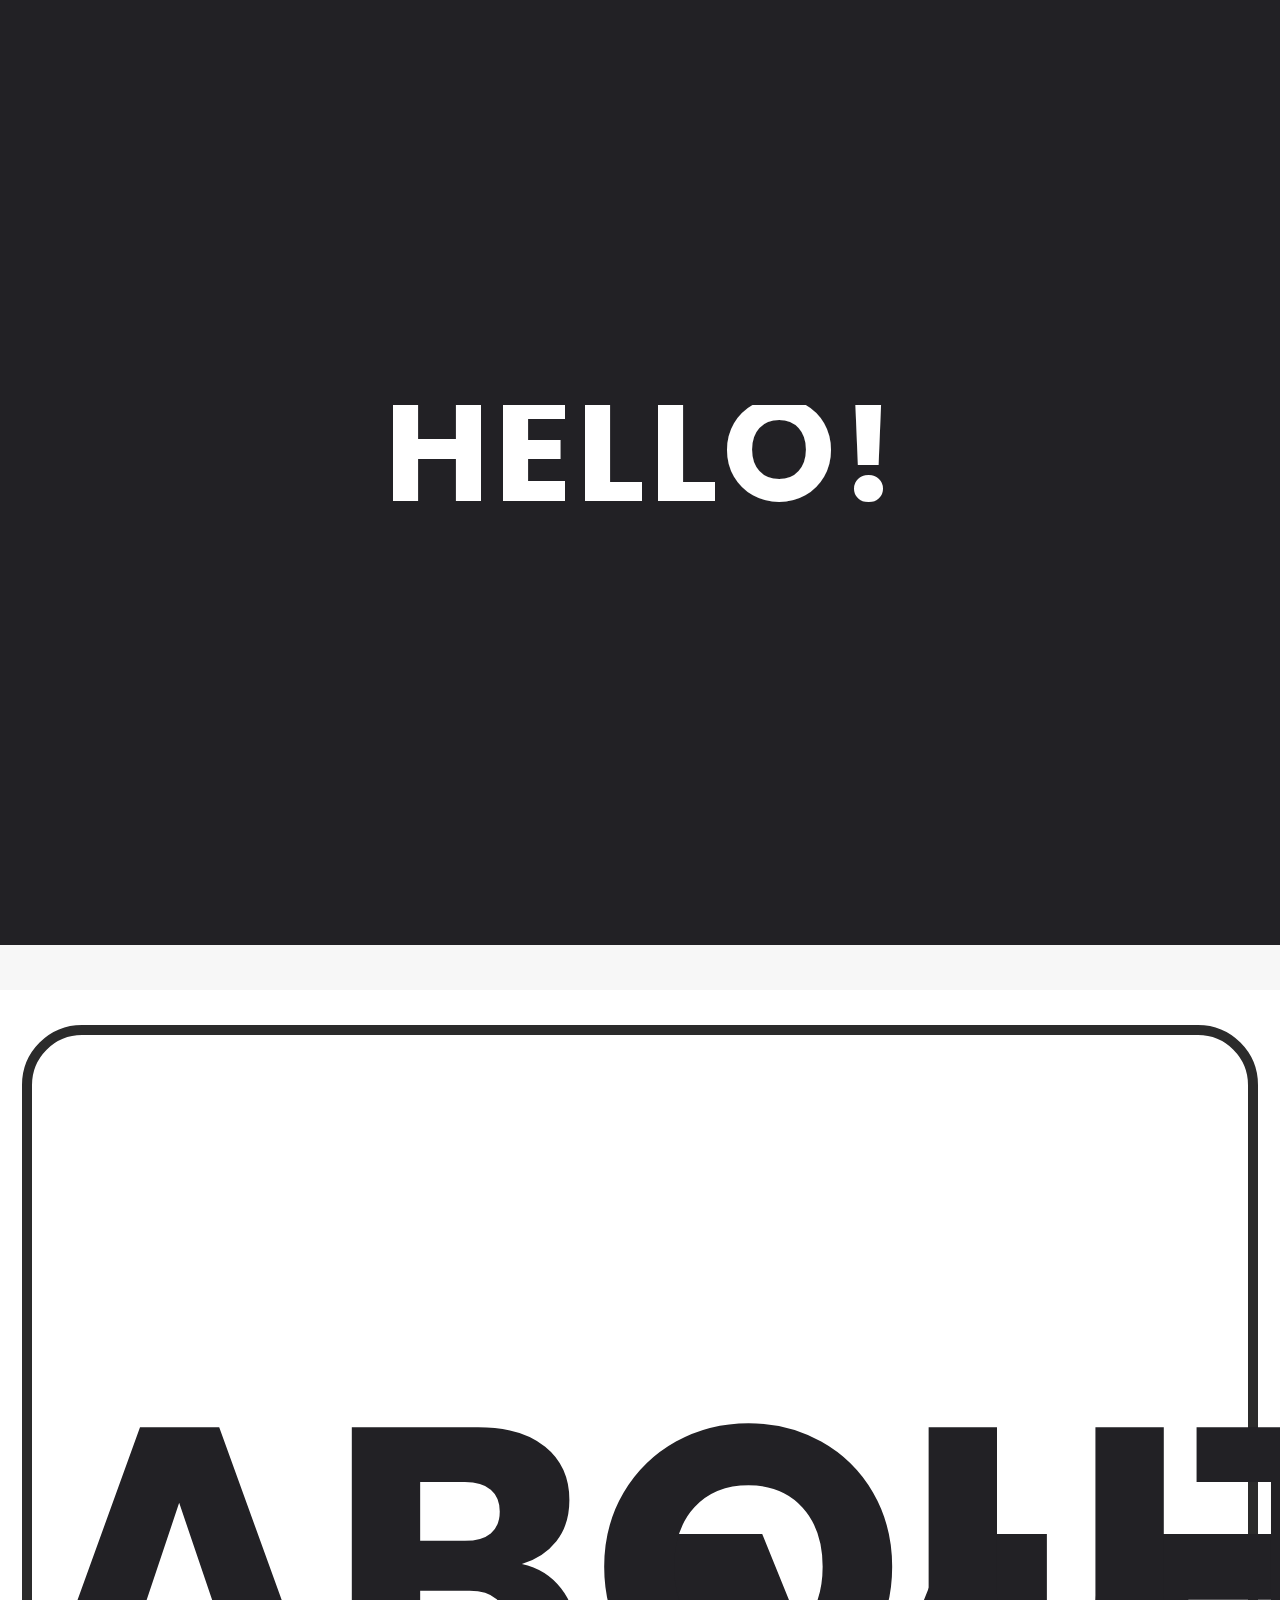
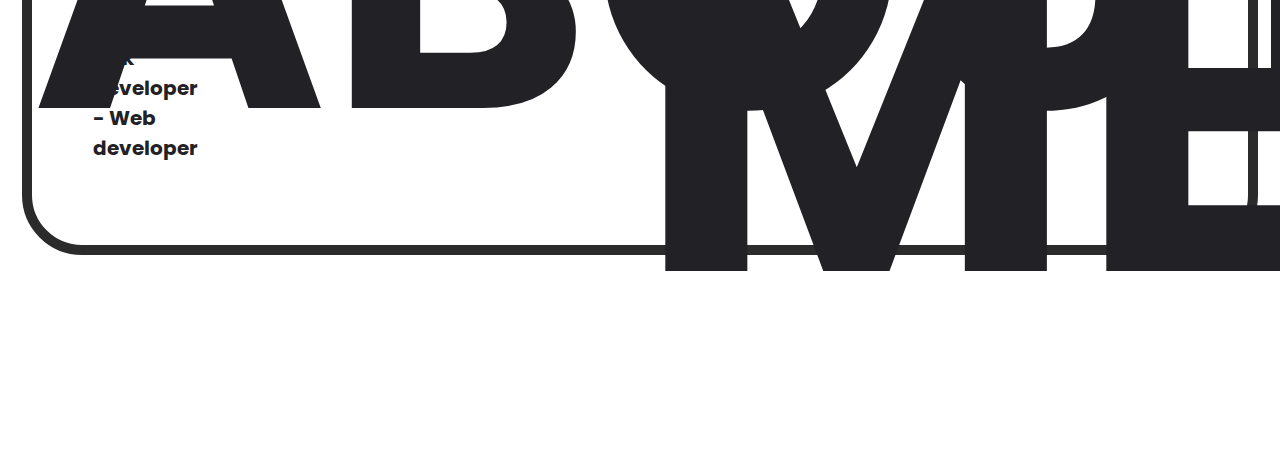
==== index.html @ ba7d2cf2 "commit-3" ====
<!DOCTYPE html>
<html lang="en">

<head>
    <meta charset="UTF-8">
    <meta http-equiv="X-UA-Compatible" content="IE=edge">
    <meta name="viewport" content="width=device-width, initial-scale=1.0">
    <title>home page</title>
    <link rel="preconnect" href="https://fonts.googleapis.com">
    <link rel="preconnect" href="https://fonts.gstatic.com" crossorigin>
    <link
        href="https://fonts.googleapis.com/css2?family=Montserrat:wght@600&family=Poppins:wght@300;400;600;700;800&display=swap"
        rel="stylesheet">
    <link rel="stylesheet" href="/disc/css/style.css">
</head>

<body class="body1">
    <div class="container" id="home">
        <div class="decoration">
            <h1>Hello Hello Hello Hello Hello Hello</h1>

        </div>
        <div class="decdown">
            <h1>Hello Hello Hello Hello Hello Hello</h1>

        </div>
        <div class="op">
            <div class="barrier1">

            </div>
            <div class="barrier2">

            </div>
            <div class="border">
                <span class="letter1">H</span>
                <span class="letter2">E</span>
                <span class="letter3">L</span>
                <span class="letter4">L</span>
                <span class="letter5">O</span>
                <span class="letter6">!</span>
            </div>


        </div>
        <div class="navbar">
            <div class="navbar-brand">
                <h1>
                    TAFT
                </h1>

            </div>
            <div class="navbar-item">
                <div class="menu">
                    <ul>
                        <li><a href="#first">Home</a> </li>
                        <li><a href="#second">About</a> </li>
                        <li><a href="#">Project</a> </li>
                        <li><a href="#">Blog</a> </li>

                        <button class="btn">Contact</button>
                    </ul>
                </div>

            </div>
        </div>
        <div class="hero" id="first">
            <div class="area-title">
                <div class="title">
                    <h1>Andy Taft</h1>
                    <p>Lorem ipsum dolor sit amet consectetur adipisicing elit. <br> saepe mollitia molestias ab ipsum
                        exercitationem rerum, <br>perferendis minima consequuntur laborum.</p>
                    <div class="buttons">
                        <button> <a href="#">Explore</a> </button>
                    </div>


                </div>

            </div>
            <div class="area-image">
                <div class="image-brand">
                    <img src="/asset/img/photo.jpeg" alt="">
                </div>
            </div>
        </div>
    </div>


    <script type="module" src="/disc/js/script.js"></script>
</body>
<div class="second-slide" id="second">

    <div class="display">
        
            
                <button class="hover">
                    <a href="about.html"><h5 style="font-size: 20px; margin-left: 10%;">more?</h5></a>
                    
                </button>
                
            
        

        <div class="con-about">
            <h1 class="about"> ABOUT</h1>
            <h5 style="font-size: 20px; font-weight: bold;">!@#$%^&*</h5>
        </div>
        <div class="con-me">
            <h4 style="font-size: 20px; font-weight: bold;">Apk developer - Web developer</h4>
            <h1 class="me">ME</h1>
        </div>



    </div>


</div>

</html>
---- disc/css/style.css ----
* {
    margin: 0%;
    font-family: 'Poppins';
   
    
}
body {
    overflow-x: hidden;
    max-width: 100vw;
    max-height: 100vh;
    overflow-y: hidden;
}
body.active{
   overflow-y: scroll;
   scroll-behavior: smooth;
}

/* utility class */


.op {
    width: 100%;
    height: 100%;
    background-color: rgb(34, 33, 37);
    position: absolute;
    display: flex;
    justify-content: center;
    align-items: center;
    z-index: 2;
    flex-direction: column;
    
    animation: gone 2s ease-in-out 1.9s  ;
    animation-iteration-count: 1;
    
    animation-fill-mode: both;

}
.op.non-active {
    opacity: 0%;
    
    transition: all 0;
    -webkit-transition: all 0;
    -moz-transition: all 0;
    -ms-transition: all 0;
    -o-transition: all 0;
    scale: 0;
}
.op .border h1{
    color: white;
    font-size: 300px;
}
.border {
    
    animation-fill-mode: both;
}
.letter1 {
    animation: wave 2.5s  ease-in-out;
    animation-delay: 0.2s;
    transform-origin: bottom center;
    display: inline-block;
    font-size: 9em;
    color: white;
    font-weight: 700;
    animation-fill-mode: both;
  }
  .letter2 {
    animation: wave 2.5s  ease-in-out;
    animation-delay: 0.3s;
    transform-origin: bottom center;
    display: inline-block;
    font-size: 9em;   
     color: white;
     font-weight: 700;
    animation-fill-mode: both;


  }
  .letter3 {
    animation: wave 2.5s  ease-in-out;
    animation-delay: 0.4s;
    transform-origin: b0ttom center;
    display: inline-block;
    font-size: 9em;
    color: white;
    font-weight: 700;
    animation-fill-mode: both;
    
  }
  .letter4 {
    animation: wave 2.5s  ease-in-out;
    animation-delay: 0.5s;
    transform-origin: bottom center;
    display: inline-block;
    font-size: 9em;    
    color: white;
    font-weight: 700;
    animation-fill-mode: both;


  }
  .letter5 {
    animation: wave 2.5s  ease-in-out;
    animation-delay: 0.6s;
    transform-origin: bottom center;
    display: inline-block;
    font-size: 9em;
    color: white;
    font-weight: 700;
    animation-fill-mode: both;


  }
  .letter6 {
    animation:   wave 2.5s  ease-in-out;
    animation-delay: 0.7s;
    transform-origin: bottom center;
    display: inline-block;
    font-size: 9em;
    color: white;
    font-weight: 700;
    animation-fill-mode: both;


  }
  .barrier1 {
      width: 100%;
      height: 50%;
      background-color: rgb(34, 33, 37);
      position: absolute;
      bottom: 55%;
      z-index: 2;
      
  }
  .barrier2 {
    width: 100%;
    height: 45%;
    background-color: rgb(34, 33, 37);
    position: absolute;
    top: 60%;
    z-index: 2;
    

}
.barrier1.gone{
    scale: 0;
}
.barrier2.gone{
    scale: 0;
}

@keyframes wave {
      
    0% {
      transform: translateY(200%) ;
    }
    25% {
      transform: translateY(20%) ;

    }
    
    85%{
        transform: translateY(-55%);
        
    }
    100%{
        transform: translateY(-90%);
    }
  }

  @keyframes up {
    0% {
        transform: translateY(200%);
    }
    25% {
      transform: translateY(20%);
  }
  50% {
      transform: translateY(-3%);
  }
  100% {
      transform: translateY(-200%);
  }
}
@keyframes ups {
    0% {
        transform: translateY(140%);
    }
  70% {
      transform: translateY(15%);
  }
  100% {
      transform: translateY(0%);
  }
}
@keyframes gone {
     0%{
         transform: translateY(0%);
     }
     45%{
         transform: scale(1);
         transform: translateY(-100%);
     }
     90%{
         transform: scale(1);
     }
     100%{
        transform: translateY(-140%);
     }
    
     

     
}
@keyframes decor{
    0% {
         transform: translateX(-150%);
    }
    100% {
        transform: translateX(100%);
   }
}

@keyframes decordown{
    0% {
         transform: translateX(150%);
    }
    100% {
        transform: translateX(-100%);
   }
}
@keyframes barrier{
    100%{
        transform: scale(0.01);
    }
}
@keyframes about{
  0%{
      transform: translateY(50%);
  }
  100% {
      transform: translateY(-10%);
  }
}

@keyframes me{
    0%{
        transform: translateY(250%);
    }
    100% {
        transform: translateY(-10%);
    }
  }

.navbar {
    width: 100vw;
    height: 10vh;
    transition: all 0.5s ease;
    -webkit-transition: all 0.5s ease;
    -moz-transition: all 0.5s ease;
    -ms-transition: all 0.5s ease;
    -o-transition: all 0.5s ease;
    display: flex;
    flex-direction: row;
    z-index: 1;
    
}

.navbar.scrolling-active {
    background-color: black;
    padding: 30px 0 30px 0;
    
}
.menu.scrolling-active li {
 color: white;
}
.navbar-brand {
    width: 30%;
    height: 100%;
    
    display: flex;
    justify-content: center;
    align-items: center;
}
.navbar-item{
    width: 70%;
    height: 100%;
    display: flex;
    justify-content: end;
    align-items: center;
    
}
/* ul adalah unordered list yaitu sebuah list yang hanya memakai . - dan lainnya 
sedangnkan OL adalah ordered list dimana memakai nomor untuk membuat list nya */
 ul {
    display: flex;
    flex-direction: row;
    list-style-type: none;
    
}
li{
   margin-right: 2vw;
    width: 6vw;
    height: 4.5vh;
    display:flex;
    justify-content: center;
    align-items: center;
}
li a{
    text-decoration: none;
    color: black;
}
li:hover a {
    text-decoration: underline;
}
/* HERO-1 */
.hero{
    width: 100vw;
    height: 100vh;
    background-color: rgb(247, 247, 247);
    justify-content: space-around;
    display: flex;
    flex-direction: row;
    scroll-behavior: smooth;
    
}
.area-title{
    width: 50vw;
    height: 90vh;
    display:flex;
    justify-content: center;
    align-items: center;
    animation: ups 2s ease-in-out;
    animation-delay: 1.5s;
    z-index: 1;

}
.area-image{
    width: 50vw;
    height: 90vh;
    align-items: center;
    display: flex;
    animation: ups 2s ease-in-out;
    animation-delay: 1.5s;
    z-index: 1;
    

    
}
.hover{
    z-index: -1;
    background-color: white;
    width: 6%;
    height: 10%;
   
    border: rgb(172, 172, 172) 2px solid;
    border-radius: 70%;
    position: absolute;
}


.display:hover .hover {
    z-index: 10;
    opacity: 1;
   background-color:white;
   width: 6%;
   height: 10%;
   border: rgb(34, 33, 37) 2px solid;
   border-radius: 100%;
  
   text-align: center;
   justify-content: center;
   display: flex;
   align-items: center;
   
    animation: glow 3s infinite;
    position: absolute;
    transition: all 0.4s ease;
    content: '';
    
    
}
.display:hover .hover h5{
    text-decoration: none;
    color: rgb(34, 33, 37);
    z-index: 11;
}
@keyframes glow {
    0%,100%{
        box-shadow: 
        0 0 10px rgb(241, 241, 241,0.8),
        0 0 20px rgb(241, 241, 241, 0.6),
        0 0 40px rgb(241, 241, 241, 0.2);
    }

    50%{
        box-shadow: 
        0 0 30px rgb(241, 241, 241,0.8),
        0 0 60px rgb(241, 241, 241, 0.6),
        0 0 80px rgb(241, 241, 241, 0.2);
    }
}


.title{
    color: black;
     z-index: 1;
     font-size: 1.5rem;
    
}
.p{
    color: rgb(32, 32, 32);
    font: 600;
    z-index: 1;
}
.buttons{
margin-top: 15%;
}
button {
    background-color: white;
    padding: 15px 25px 15px 15px;
    text-align: center;
    justify-content: center;
    display: flex;
    transition: all 0.3s ease-in;
    -webkit-transition: all 0.3s ease-in;
    -moz-transition: all 0.3s ease-in;
    -ms-transition:all 0.3s ease-in;
    -o-transition: all 0.3s ease-in;
    font-family: "Poppins";
   font-weight: 600;
   border: rgb(34, 33, 37) 2px solid;
}
.decoration{
    position: absolute;
    z-index: 0;
    width: 200vw;
    height: 20vh;
    top: 20%;
    
    position: absolute;
    display: flex;
    flex-direction: row;
    left: 100%;
    z-index: 0;
    animation: decor 20s infinite alternate ease-in-out both;
    
    
}
.decoration h1{
    color: rgb(34, 33, 37);
    opacity: 0.6;
    font-size: 200px;

}
.decdown{
    display: flex;
    flex-direction: row;
    top: 45%;
    width: 200vw;
    height: 20vh;
    position: absolute;
    z-index: 0;
    animation: decordown 20s infinite alternate ease-in-out both;
    right: 100%;
}
.decdown h1 {
    color: white;
    opacity: 0.6;
    text-shadow: 
    5px 5px 0 rgb(34, 33, 37),
    -5px 5px 0 rgb(34, 33, 37),
    -5px -5px 0 rgb(34, 33, 37),
    5px -5px 0 rgb(34, 33, 37);
    
    font-size: 200px;
   
}
button a {
     color: black;
     text-decoration: none;
}
.btn {
    border-radius: 30px;
    background-color: white;
    padding: 15px 25px 15px 15px;
 margin-right: 10%;
 text-align: center;
 justify-content: center;
 display: flex;
}
button:hover{
    padding: 15px 25px 15px 15px;
    border-radius: 22px;
    scale: 1.2;
    transition: all 0.3s ease-in;
    -webkit-transition: all 0.3s ease-in;
    -moz-transition: all 0.3s ease-in;
    -ms-transition:all 0.3s ease-in;
    -o-transition: all 0.3s ease-in;
    
}
.image-brand {
    width: 100%;
    height: 60%;
    justify-content: center;
    display: flex;
    align-items: center;
}
.image-brand img {
    width: 20%;
    height: 20%;
    border-radius: 15px;
    scale: 3;
    border: black 2px solid;
    z-index: 0;
}
/* hero-2 */

.second-slide{
    z-index: 0;
    width: 100vw;
    background-color: white;
    height: 100vh;
    justify-content: space-around;
    display: flex;
    flex-direction: column;
    align-items: center;
    
    z-index: 2;
}
.display{
    width: 95%;
    height: 90%;
    background-color: white;
    border-radius: 60px;
    display: flex;
    flex-direction: column;
    align-items: center;
    border: rgb(43, 43, 43) 10px solid;
}
.con-about{
  
  width: 100%;
  height: 50%;
  display: flex;
  align-items: center;
  flex-direction: row;
  

}
.con-about h1{
  margin-right: 10%;
  margin-top: 5%;
  transform: translateY(50%);
  font-size: 25rem;
  color: rgb(34, 33, 37);

}
.con-about.active h1{
    animation: about 0.7s ease-in-out  1 both;
  
}
.con-about h5{
    color: white;
    margin-right: 70%;
    font-size: 20px;
    color: rgb(34, 33, 37);
}
.con-about.active h5{
    animation: me 3s ease-in-out  1 both;

}

.con-me{
    
    width:100%;
    height: 50%;
    row-gap: 62%;
    display: flex;
  align-items: center;
  flex-direction: row;
   margin-top: 5%;
   
  }
  .con-me h1{
      margin-left: 36%;
      font-size: 30rem;
      color: rgb(34, 33, 37);
      
      
  }
  .con-me.active h1{
    animation: about 0.7s ease-in-out  1 both;
    

    
}
  .con-me h4{
      color: white;
      margin-left: 5%;
      color: rgb(34, 33, 37);
  }
  .con-me.active h4{
    animation: me 3s ease-in-out  1 both;
    
}

.about{
    color: white;
    font-size: 180px;
}

.me{
    color: white;
    font-size: 200px;
}
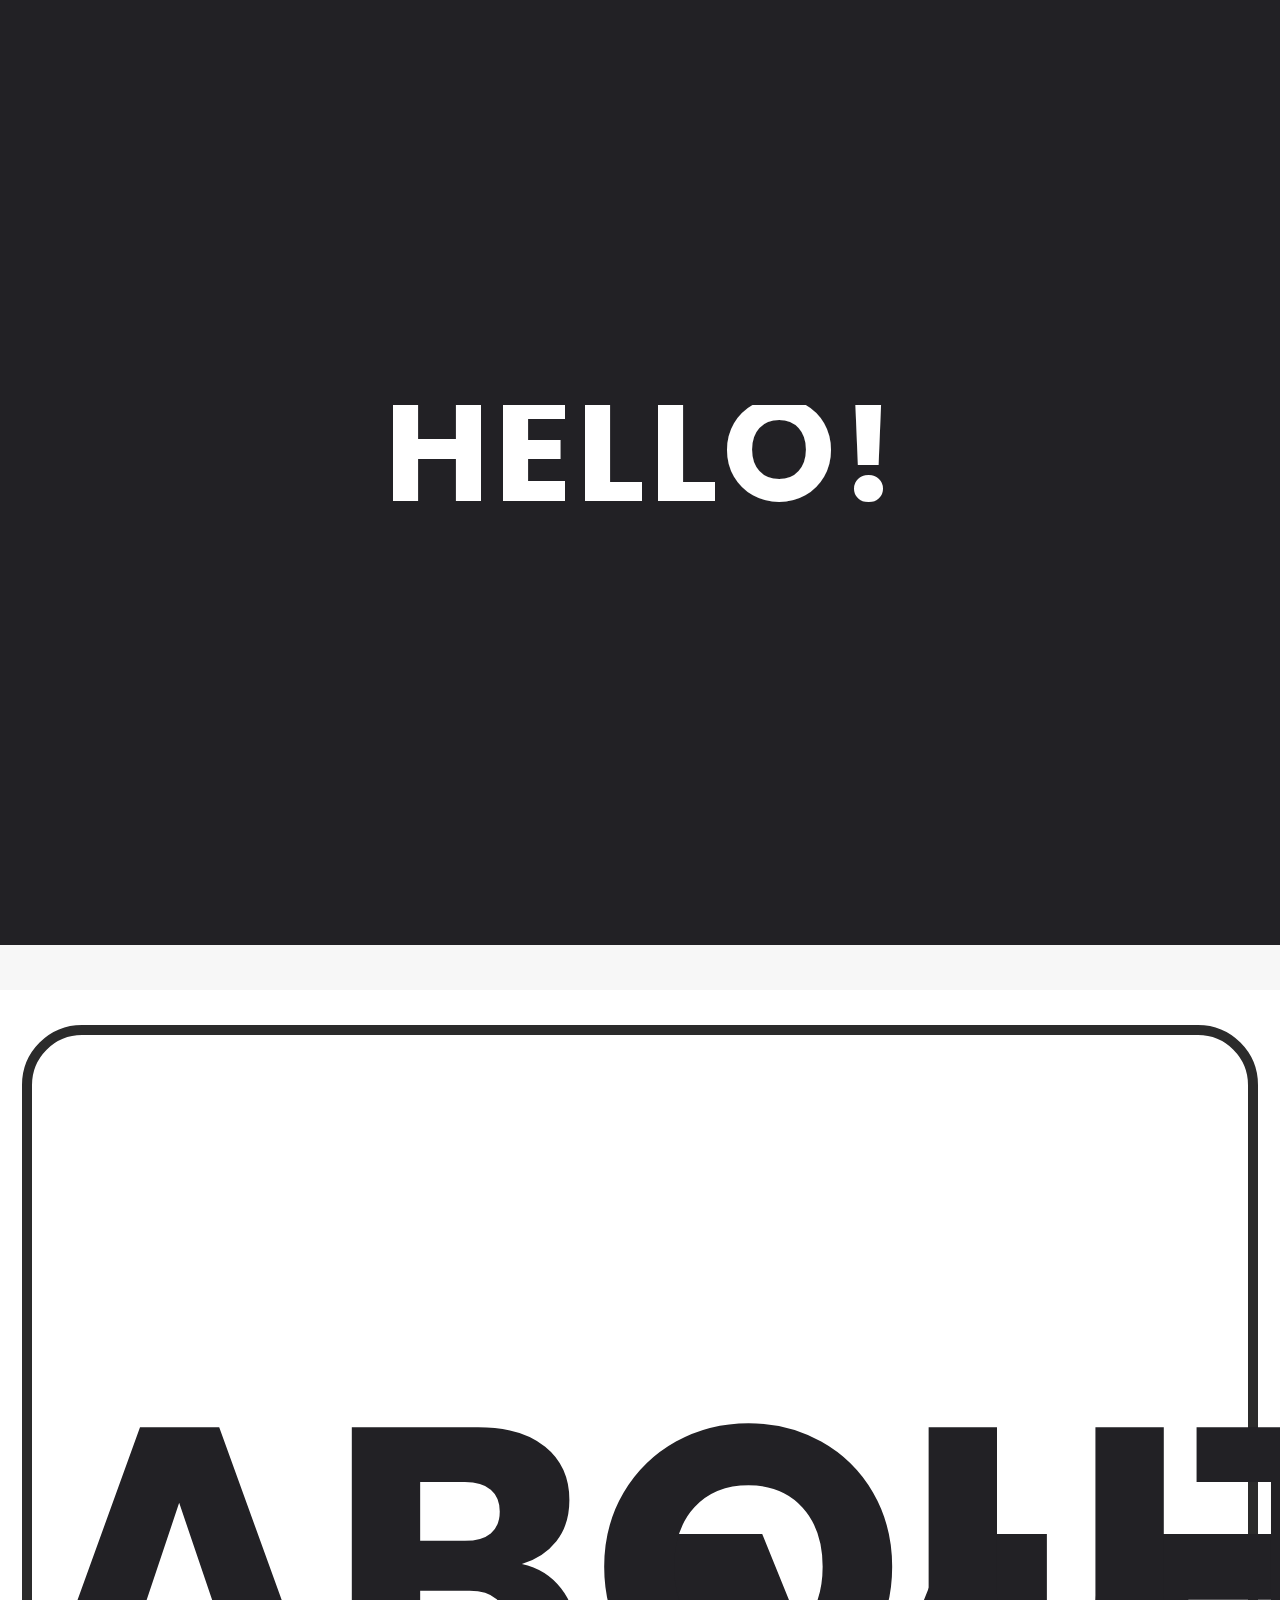
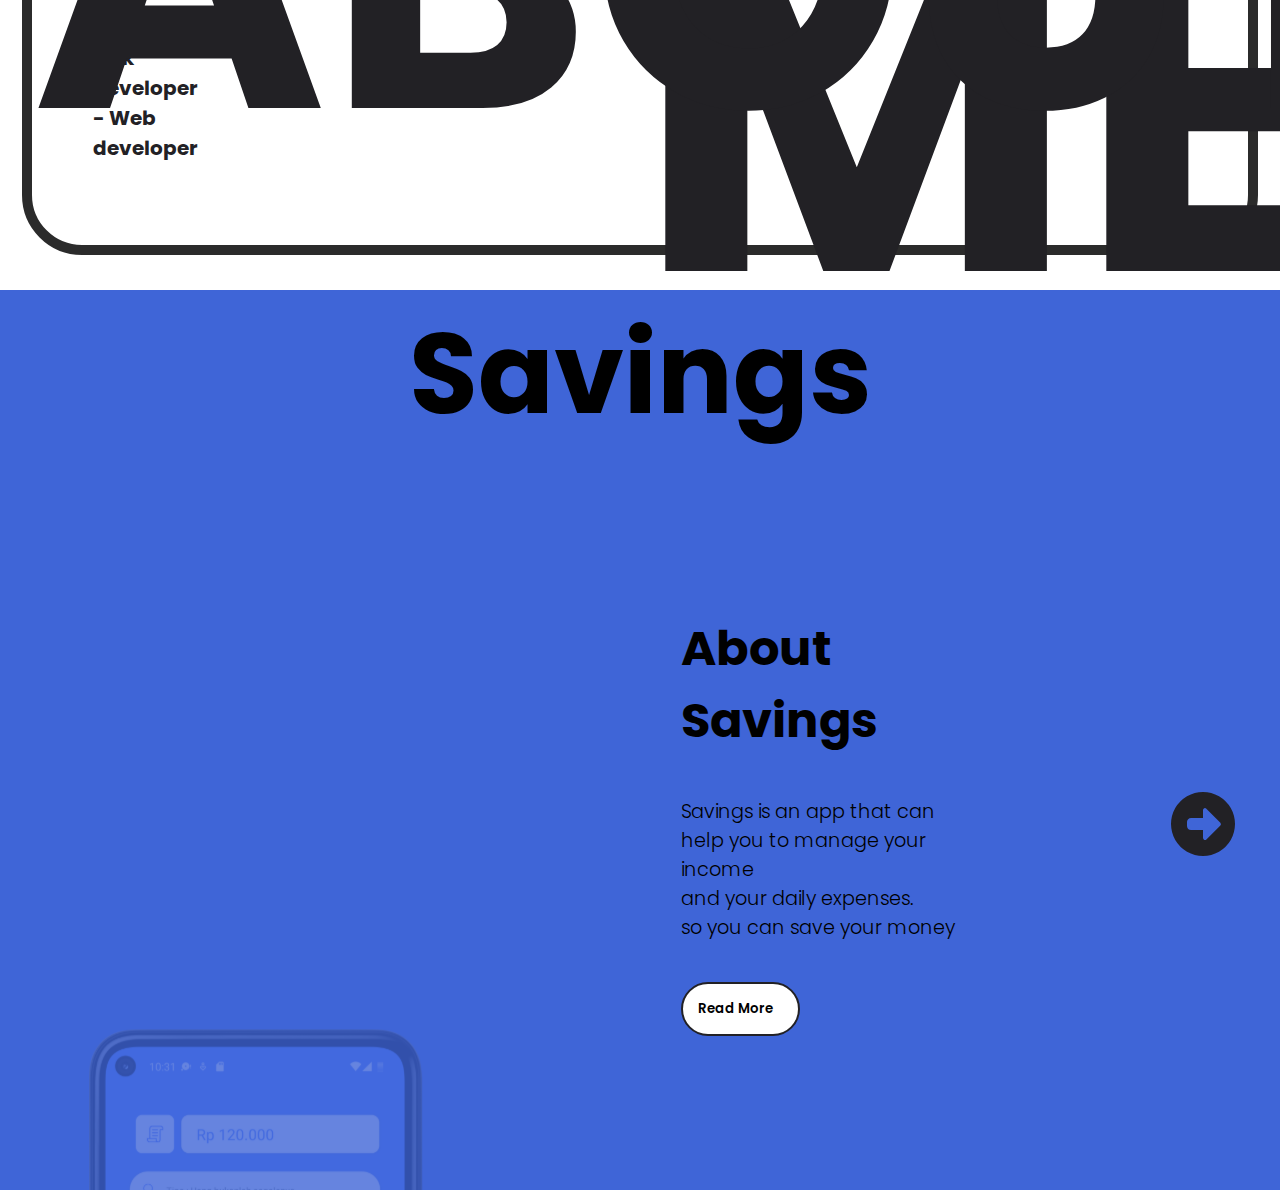
==== commit 3bfa655f: "commit-4" ====
--- a/index.html
+++ b/index.html
@@ -11,6 +11,8 @@
     <link
         href="https://fonts.googleapis.com/css2?family=Montserrat:wght@600&family=Poppins:wght@300;400;600;700;800&display=swap"
         rel="stylesheet">
+    <link rel="stylesheet" href="https://cdnjs.cloudflare.com/ajax/libs/font-awesome/6.2.0/css/all.css">
+
     <link rel="stylesheet" href="/disc/css/style.css">
 </head>
 
@@ -87,34 +89,76 @@
 
 
     <script type="module" src="/disc/js/script.js"></script>
-</body>
-<div class="second-slide" id="second">
 
-    <div class="display">
-        
-            
-                <button class="hover">
-                    <a href="about.html"><h5 style="font-size: 20px; margin-left: 10%;">more?</h5></a>
-                    
-                </button>
-                
-            
-        
+    <div class="second-slide" id="second">
 
-        <div class="con-about">
-            <h1 class="about"> ABOUT</h1>
-            <h5 style="font-size: 20px; font-weight: bold;">!@#$%^&*</h5>
+        <div class="display">
+
+
+            <button class="hover">
+                <a href="about.html">
+                    <h5 style="font-size: 20px; margin-left: 10%;">more?</h5>
+                </a>
+
+            </button>
+
+
+
+
+            <div class="con-about">
+                <h1 class="about"> ABOUT</h1>
+                <h5 style="font-size: 20px; font-weight: bold;">!@#$%^&*</h5>
+            </div>
+            <div class="con-me">
+                <h4 style="font-size: 20px; font-weight: bold;">Apk developer - Web developer</h4>
+                <h1 class="me">ME</h1>
+            </div>
+
+
+
         </div>
-        <div class="con-me">
-            <h4 style="font-size: 20px; font-weight: bold;">Apk developer - Web developer</h4>
-            <h1 class="me">ME</h1>
-        </div>
-
 
 
     </div>
 
+    <div class="third-slide">
+        <div class="blackdot">
+            <h1></h1>
+        </div>
+        <div class="container">
+            <h1>Savings</h1>
+            <div class="area">
+                <div class="area-image-3">
+                    <img src="/asset/img/savings-svg.svg" alt="">
 
-</div>
+
+                </div>
+                <div class="area-text-3">
+                    <div class="title">
+                        <div class="container">
+                            <h2>About Savings</h2>
+                            <p>Savings is an app that can <br>
+                                help you to manage your income <br>
+                                and your daily expenses. <br>
+                                so you can save your money</p>
+
+                            <button>Read More</button>
+                        </div>
+
+                    </div>
+                    <div class="rigth">
+                    <a href="#"><i class="fa-solid fa-circle-right fa-bounce"></i></a>
+                </div>
+                </div>
+                
+
+
+
+
+            </div>
+
+        </div>
+    </div>
+</body>
 
 </html>--- a/disc/css/style.css
+++ b/disc/css/style.css
@@ -1,7 +1,7 @@
 * {
     margin: 0%;
     font-family: 'Poppins';
-   
+    
     
 }
 body {
@@ -613,4 +613,108 @@
 .me{
     color: white;
     font-size: 200px;
-}+}
+/* third slide */
+
+.third-slide{
+    width: 100vw;
+    height: 100vh;
+    max-height: 100vh;
+    max-width: 100vw;
+    margin: 0;
+    overflow-y: hidden;
+}
+.third-slide .container{
+    justify-content: center;
+    display: flex;
+    flex-direction: column;
+    align-items: center;
+    width: 100%;
+    height: 100%;
+    background-color: #3F65D7;
+
+}
+.third-slide .container h1 {
+    font-size: 7rem;
+}
+.third-slide .container .area {
+    justify-content: center;
+    display: flex; 
+    flex-direction: row;
+    width: 100%;
+    height: 85%;
+}
+.third-slide .container .area .area-image-3{
+    height: 100%;
+    width: 40%;
+   
+    justify-content: center;
+    display: flex;
+    align-items: center;
+    max-height: 100%;
+
+}
+.third-slide .container .area .area-image-3 img {
+    transform: translateY(80%);
+    transition: all 0.6s ease-in-out;
+    opacity: 0.2;
+    position: relative;
+    cursor: default;
+   
+}
+.third-slide .container .area .area-image-3 img:hover {
+    transform: translateY(5%);
+    opacity: 1;
+   
+}
+.area-text-3{
+    height: 100%;
+    width: 60%;
+    display: flex;
+    justify-content: center;
+    align-items: center;
+    flex-direction: row;
+    
+}
+.area-text-3 .title {
+    height: 100%;
+    width: 80%;
+   
+    
+    justify-content: center;
+    display: flex;
+    align-items: center;
+    flex-direction: column;
+}
+.area-text-3 .title  h2{
+    font-size: 3rem;
+   font-weight: 700;
+}
+.area-text-3 .title p{
+    font-size: 1.2rem;
+    font-weight: 300;
+}
+.area-text-3 .title .container {
+    height: 60%;
+    row-gap: 40px;
+    width: 45%;
+    align-items: start;
+}
+.area-text-3 .title .container button {
+    border-radius: 50px;
+}
+.area-text-3 .rigth {
+    height: 100%;
+    width: 20%;
+    
+    justify-content: center;
+    display: flex;
+    align-items: center;
+}
+.area-text-3 .rigth i {
+    scale: 4;
+    color: rgb(34, 33, 37);
+}
+
+
+
